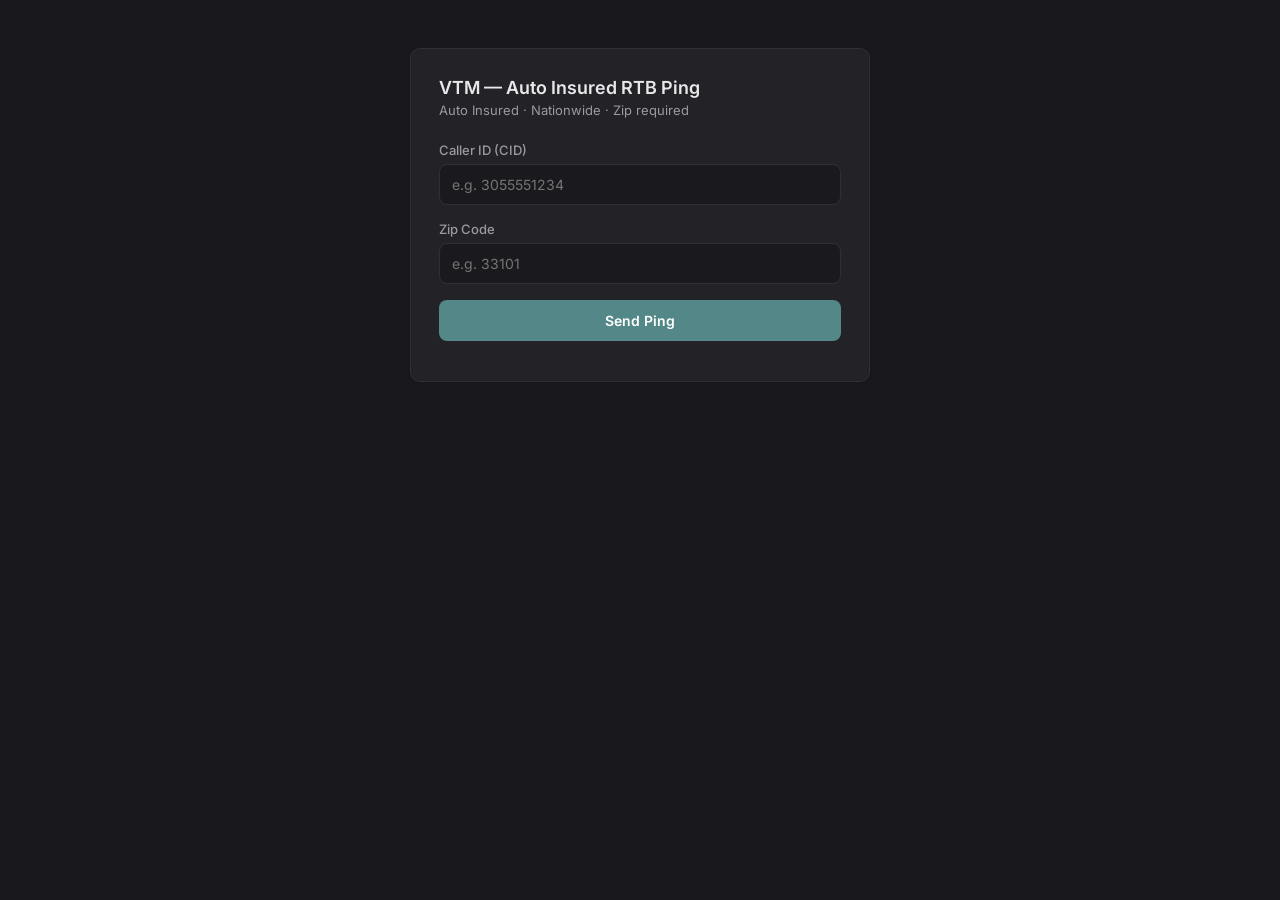
==== d2/index.html @ 8806aca2 "Create index.html" ====
<!DOCTYPE html>
<html lang="en">
<head>
<meta charset="UTF-8" />
<meta name="viewport" content="width=device-width, initial-scale=1.0" />
<title>D2 Ping Tab</title>
<link rel="preconnect" href="https://fonts.googleapis.com">
<link href="https://fonts.googleapis.com/css2?family=Inter:wght@400;500;600;700&display=swap" rel="stylesheet">
<style>
  :root {
    --accent: #548888;
    --accent-light: #6ba3a3;
    --bg: #18181c;
    --panel: #222227;
    --panel-border: #2f2f36;
    --text: #e8e8ea;
    --text-dim: #9a9aa2;
    --danger: #d9534f;
    --success: #4caf7d;
    --radius: 10px;
  }
  * { box-sizing: border-box; }
  body {
    margin: 0;
    font-family: 'Inter', sans-serif;
    background: var(--bg);
    color: var(--text);
    min-height: 100vh;
    display: flex;
    align-items: flex-start;
    justify-content: center;
    padding: 48px 16px;
  }
  .card {
    width: 100%;
    max-width: 460px;
    background: var(--panel);
    border: 1px solid var(--panel-border);
    border-radius: var(--radius);
    padding: 28px;
  }
  h1 {
    font-size: 18px;
    margin: 0 0 4px;
    font-weight: 600;
  }
  .subtitle {
    color: var(--text-dim);
    font-size: 13px;
    margin: 0 0 24px;
  }
  label {
    display: block;
    font-size: 13px;
    color: var(--text-dim);
    margin-bottom: 6px;
    font-weight: 500;
  }
  input {
    width: 100%;
    padding: 11px 12px;
    background: #1a1a1e;
    border: 1px solid var(--panel-border);
    border-radius: 8px;
    color: var(--text);
    font-size: 14px;
    font-family: inherit;
    margin-bottom: 16px;
  }
  input:focus {
    outline: none;
    border-color: var(--accent);
  }
  button {
    width: 100%;
    padding: 12px;
    background: var(--accent);
    border: none;
    border-radius: 8px;
    color: #fff;
    font-size: 14px;
    font-weight: 600;
    font-family: inherit;
    cursor: pointer;
    transition: background 0.15s ease;
  }
  button:hover:not(:disabled) { background: var(--accent-light); }
  button:disabled { opacity: 0.6; cursor: not-allowed; }

  .result {
    margin-top: 20px;
    padding: 18px;
    border-radius: 8px;
    border: 1px solid var(--panel-border);
    background: #1a1a1e;
    display: none;
  }
  .result.show { display: block; }
  .result.rejected { border-color: var(--danger); }
  .result.accepted { border-color: var(--success); }

  .row {
    display: flex;
    justify-content: space-between;
    align-items: baseline;
    padding: 6px 0;
    border-bottom: 1px solid var(--panel-border);
  }
  .row:last-child { border-bottom: none; }
  .row .label { color: var(--text-dim); font-size: 12px; }
  .row .value { font-size: 15px; font-weight: 600; }
  .did-value { color: var(--accent-light); font-size: 18px; }

  .buffer-bar-wrap {
    margin-top: 12px;
    height: 6px;
    background: #2a2a30;
    border-radius: 3px;
    overflow: hidden;
  }
  .buffer-bar {
    height: 100%;
    background: var(--success);
    transition: width 1s linear, background 0.3s ease;
  }
  .buffer-label {
    margin-top: 8px;
    font-size: 12px;
    color: var(--text-dim);
    text-align: center;
  }

  .status-msg {
    font-size: 13px;
    margin-top: 12px;
    text-align: center;
  }
  .status-msg.error { color: var(--danger); }

  .source-note {
    font-size: 11px;
    color: var(--text-dim);
    text-align: center;
    margin-top: 6px;
    font-style: italic;
  }
</style>
</head>
<body>

<div class="card">
  <h1>VTM — Auto Insured RTB Ping</h1>
  <p class="subtitle">Auto Insured · Nationwide · Zip required</p>

  <form id="pingForm">
    <label for="cid">Caller ID (CID)</label>
    <input type="text" id="cid" placeholder="e.g. 3055551234" required />

    <label for="zipcode">Zip Code</label>
    <input type="text" id="zipcode" placeholder="e.g. 33101" required maxlength="5" pattern="\d{5}" />

    <button type="submit" id="submitBtn">Send Ping</button>
  </form>

  <div id="statusMsg" class="status-msg"></div>

  <div id="result" class="result">
    <div class="row">
      <span class="label">DID</span>
      <span class="value did-value" id="didValue">—</span>
    </div>
    <div class="row">
      <span class="label">Bid Amount</span>
      <span class="value" id="bidValue">—</span>
    </div>
    <div class="row">
      <span class="label">Billable After</span>
      <span class="value" id="billableValue">—</span>
    </div>
    <div class="row">
      <span class="label">Transfer Window</span>
      <span class="value" id="transferWindowValue">—</span>
    </div>
    <div class="buffer-bar-wrap">
      <div class="buffer-bar" id="bufferBar" style="width: 100%;"></div>
    </div>
    <div class="buffer-label" id="bufferLabel">—</div>
    <div class="source-note" id="sourceNote"></div>
  </div>
</div>

<script>
  // Replace with your deployed Apps Script Web App /exec URL
  const RTB_APP_SCRIPT_URL = 'https://script.google.com/macros/s/AKfycbxrw4Zf8Yf7MOkzDj2O4l4LzUtFWVB7Uw5LGhTdc6dLKPDqALRR2hd-zcAfdBoPpTGG/exec';

  const form = document.getElementById('pingForm');
  const submitBtn = document.getElementById('submitBtn');
  const statusMsg = document.getElementById('statusMsg');
  const result = document.getElementById('result');
  const didValue = document.getElementById('didValue');
  const bidValue = document.getElementById('bidValue');
  const billableValue = document.getElementById('billableValue');
  const transferWindowValue = document.getElementById('transferWindowValue');
  const bufferBar = document.getElementById('bufferBar');
  const bufferLabel = document.getElementById('bufferLabel');
  const sourceNote = document.getElementById('sourceNote');

  let countdownTimer = null;

  form.addEventListener('submit', async (e) => {
    e.preventDefault();

    const cid = document.getElementById('cid').value.trim();
    const zipcode = document.getElementById('zipcode').value.trim();

    resetUI();
    submitBtn.disabled = true;
    submitBtn.textContent = 'Pinging...';

    try {
      const res = await fetch(RTB_APP_SCRIPT_URL, {
        method: 'POST',
        headers: { 'Content-Type': 'text/plain;charset=utf-8' }, // avoids CORS preflight on Apps Script
        body: JSON.stringify({ cid, zipcode })
      });

      const data = await res.json();

      if (data.error) {
        showStatus(data.rejected ? `Rejected: ${data.rejectReason}` : data.message, true);
      } else {
        showResult(data);
      }
    } catch (err) {
      showStatus('Network error — could not reach the ping service.', true);
    } finally {
      submitBtn.disabled = false;
      submitBtn.textContent = 'Send Ping';
    }
  });

  function resetUI() {
    statusMsg.textContent = '';
    statusMsg.classList.remove('error');
    result.classList.remove('show', 'accepted', 'rejected');
    if (countdownTimer) clearInterval(countdownTimer);
  }

  function showStatus(msg, isError) {
    statusMsg.textContent = msg;
    if (isError) statusMsg.classList.add('error');
  }

  function showResult(data) {
    didValue.textContent = data.did || '—';
    bidValue.textContent = data.bidAmount != null ? `$${Number(data.bidAmount).toFixed(2)}` : '—';
    transferWindowValue.textContent = data.transferWindowSeconds != null ? `${data.transferWindowSeconds}s` : '—';
    result.classList.add('show', 'accepted');

    const seconds = data.billableAfterSeconds;

    if (seconds == null) {
      billableValue.textContent = 'Not returned';
      bufferLabel.textContent = 'VTM ping didn\'t return a billable-duration field this time';
      bufferBar.style.width = '0%';
      sourceNote.textContent = data.billableDurationNote
        ? `bidTerms says: "${data.billableDurationNote}"`
        : 'Check the Raw Response column in the Sheet log for this ping to find the actual field name.';
      return;
    }

    billableValue.textContent = `${seconds}s`;
    sourceNote.textContent = `Source field: ${data.billableDurationSource}`;
    startBillableCountdown(seconds);
  }

  // Counts down toward the moment the call BECOMES billable (not a transfer deadline)
  function startBillableCountdown(totalSeconds) {
    let elapsed = 0;
    updateBillableDisplay(elapsed, totalSeconds);

    countdownTimer = setInterval(() => {
      elapsed += 1;
      updateBillableDisplay(elapsed, totalSeconds);

      if (elapsed >= totalSeconds) {
        clearInterval(countdownTimer);
        bufferLabel.textContent = 'Call is now billable';
        bufferBar.style.background = 'var(--success)';
      }
    }, 1000);
  }

  function updateBillableDisplay(elapsed, total) {
    const pct = Math.min(100, (elapsed / total) * 100);
    bufferBar.style.width = `${pct}%`;
    bufferBar.style.background = pct >= 100 ? 'var(--success)' : var_accent();
    const remaining = Math.max(0, total - elapsed);
    bufferLabel.textContent = remaining > 0
      ? `${remaining}s until this call becomes billable`
      : 'Call is now billable';
  }

  function var_accent() {
    return getComputedStyle(document.documentElement).getPropertyValue('--accent').trim();
  }
</script>

</body>
</html>
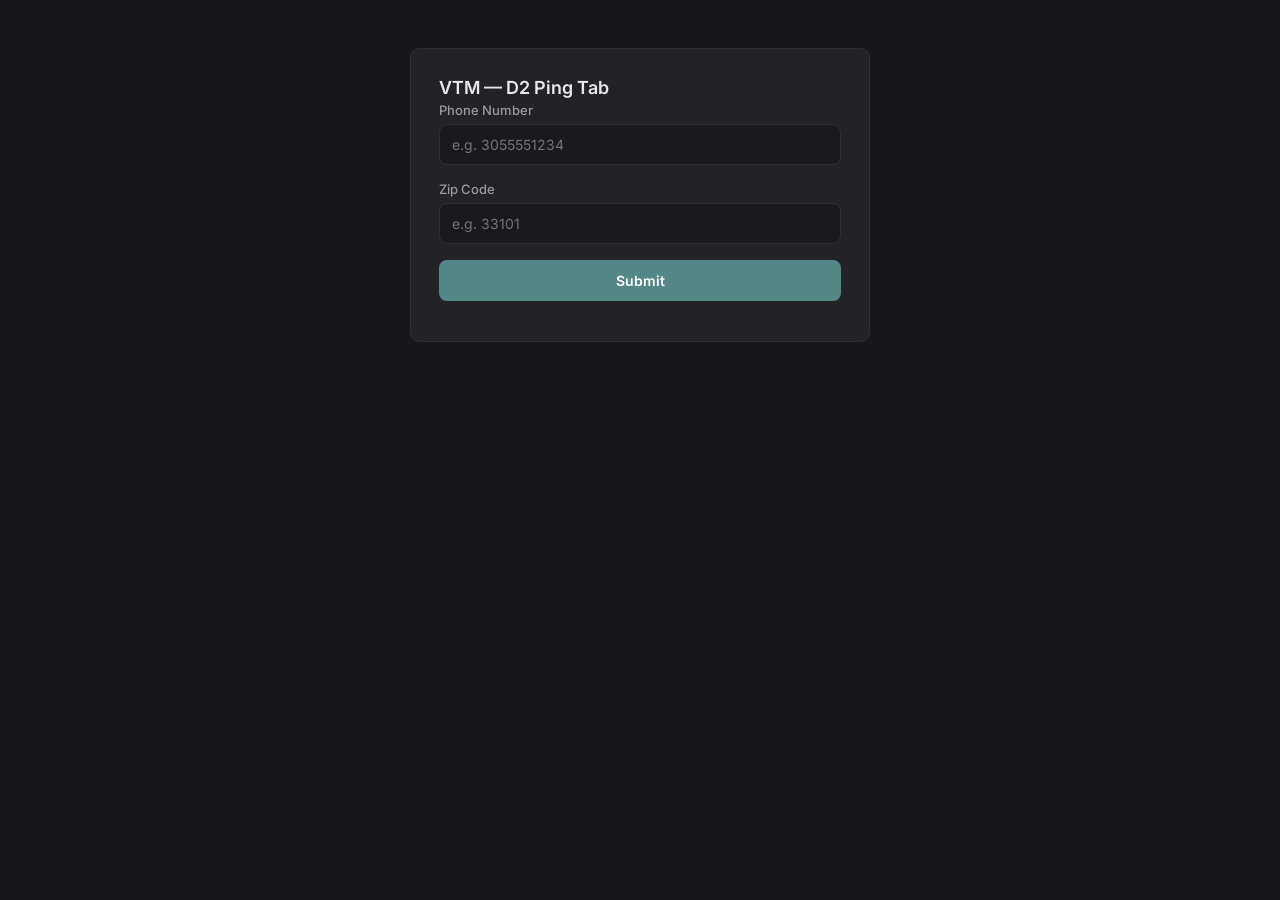
==== commit f3979e36: "Update index.html" ====
--- a/d2/index.html
+++ b/d2/index.html
@@ -149,17 +149,16 @@
 <body>
 
 <div class="card">
-  <h1>VTM — Auto Insured RTB Ping</h1>
-  <p class="subtitle">Auto Insured · Nationwide · Zip required</p>
+  <h1>VTM — D2 Ping Tab</h1>
 
   <form id="pingForm">
-    <label for="cid">Caller ID (CID)</label>
+    <label for="cid">Phone Number</label>
     <input type="text" id="cid" placeholder="e.g. 3055551234" required />
 
     <label for="zipcode">Zip Code</label>
     <input type="text" id="zipcode" placeholder="e.g. 33101" required maxlength="5" pattern="\d{5}" />
 
-    <button type="submit" id="submitBtn">Send Ping</button>
+    <button type="submit" id="submitBtn">Submit</button>
   </form>
 
   <div id="statusMsg" class="status-msg"></div>
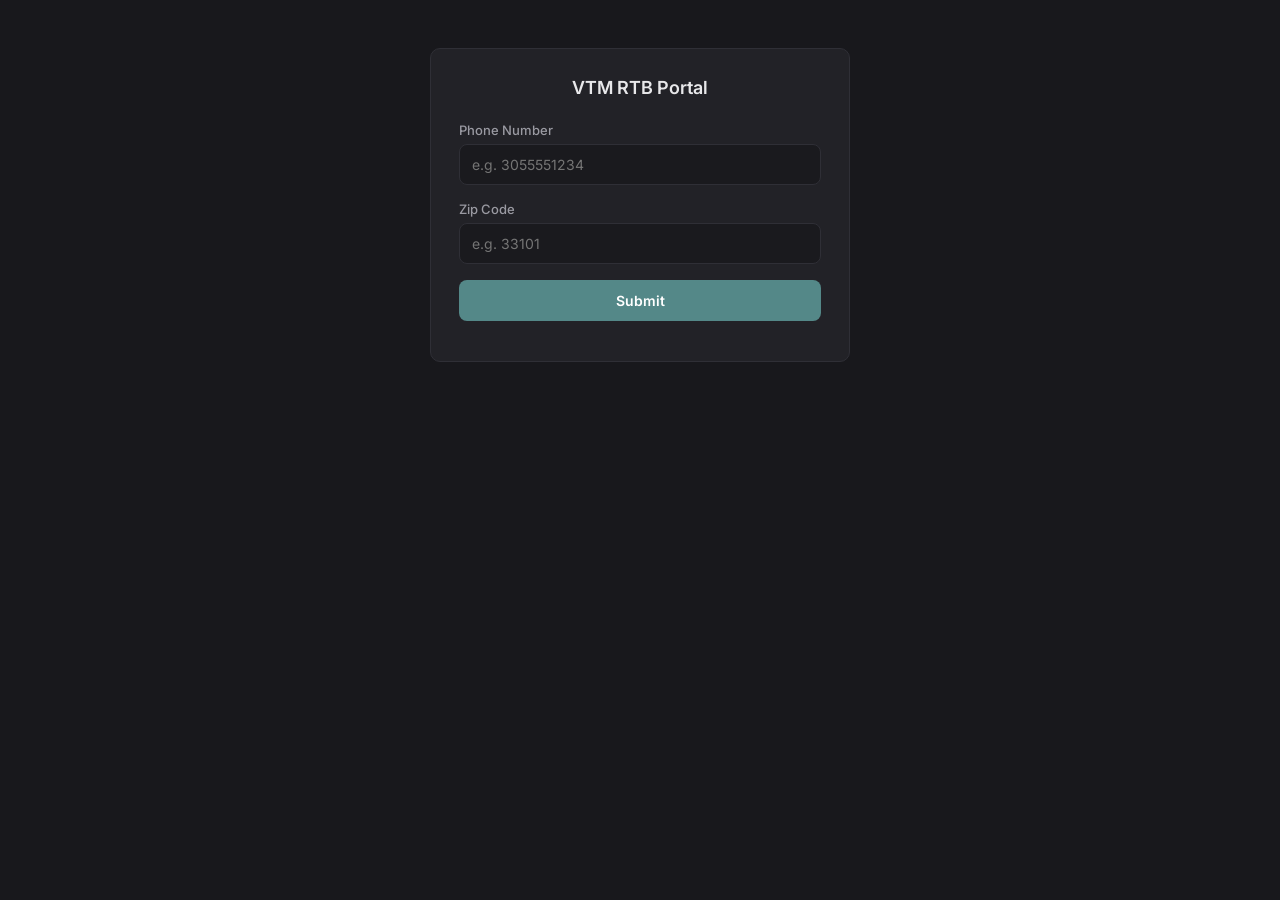
==== commit bbe653ae: "Update index.html" ====
--- a/d2/index.html
+++ b/d2/index.html
@@ -3,7 +3,7 @@
 <head>
 <meta charset="UTF-8" />
 <meta name="viewport" content="width=device-width, initial-scale=1.0" />
-<title>D2 Ping Tab</title>
+<title>VTM RTB Portal</title>
 <link rel="preconnect" href="https://fonts.googleapis.com">
 <link href="https://fonts.googleapis.com/css2?family=Inter:wght@400;500;600;700&display=swap" rel="stylesheet">
 <style>
@@ -33,29 +33,14 @@
   }
   .card {
     width: 100%;
-    max-width: 460px;
+    max-width: 420px;
     background: var(--panel);
     border: 1px solid var(--panel-border);
     border-radius: var(--radius);
     padding: 28px;
   }
-  h1 {
-    font-size: 18px;
-    margin: 0 0 4px;
-    font-weight: 600;
-  }
-  .subtitle {
-    color: var(--text-dim);
-    font-size: 13px;
-    margin: 0 0 24px;
-  }
-  label {
-    display: block;
-    font-size: 13px;
-    color: var(--text-dim);
-    margin-bottom: 6px;
-    font-weight: 500;
-  }
+  h1 { font-size: 18px; margin: 0 0 24px; font-weight: 600; text-align: center; }
+  label { display: block; font-size: 13px; color: var(--text-dim); margin-bottom: 6px; font-weight: 500; }
   input {
     width: 100%;
     padding: 11px 12px;
@@ -67,10 +52,7 @@
     font-family: inherit;
     margin-bottom: 16px;
   }
-  input:focus {
-    outline: none;
-    border-color: var(--accent);
-  }
+  input:focus { outline: none; border-color: var(--accent); }
   button {
     width: 100%;
     padding: 12px;
@@ -87,69 +69,50 @@
   button:hover:not(:disabled) { background: var(--accent-light); }
   button:disabled { opacity: 0.6; cursor: not-allowed; }
 
+  /* Minimal Results Box */
   .result {
     margin-top: 20px;
-    padding: 18px;
+    padding: 16px;
     border-radius: 8px;
     border: 1px solid var(--panel-border);
     background: #1a1a1e;
     display: none;
   }
   .result.show { display: block; }
-  .result.rejected { border-color: var(--danger); }
-  .result.accepted { border-color: var(--success); }
-
+  
   .row {
     display: flex;
     justify-content: space-between;
-    align-items: baseline;
-    padding: 6px 0;
-    border-bottom: 1px solid var(--panel-border);
-  }
-  .row:last-child { border-bottom: none; }
-  .row .label { color: var(--text-dim); font-size: 12px; }
-  .row .value { font-size: 15px; font-weight: 600; }
-  .did-value { color: var(--accent-light); font-size: 18px; }
-
-  .buffer-bar-wrap {
-    margin-top: 12px;
-    height: 6px;
-    background: #2a2a30;
-    border-radius: 3px;
-    overflow: hidden;
-  }
-  .buffer-bar {
-    height: 100%;
-    background: var(--success);
-    transition: width 1s linear, background 0.3s ease;
-  }
-  .buffer-label {
-    margin-top: 8px;
-    font-size: 12px;
-    color: var(--text-dim);
-    text-align: center;
-  }
-
-  .status-msg {
-    font-size: 13px;
-    margin-top: 12px;
-    text-align: center;
-  }
+    align-items: center;
+    padding: 10px 0;
+  }
+  .row:first-child { border-bottom: 1px solid var(--panel-border); }
+  
+  .label { color: var(--text-dim); font-size: 13px; font-weight: 500; }
+  .value { font-size: 16px; font-weight: 600; }
+  .did-value { color: var(--accent-light); font-size: 18px; letter-spacing: 0.5px; }
+
+  .did-wrap { display: flex; align-items: center; gap: 8px; }
+  .copy-btn {
+    width: auto; padding: 4px 10px; font-size: 11px; font-weight: 600;
+    background: #2a2a30; border: 1px solid var(--panel-border);
+    color: var(--text-dim); border-radius: 6px;
+  }
+  .copy-btn:hover:not(:disabled) { background: var(--accent); color: #fff; border-color: var(--accent); }
+  .copy-btn.copied { background: var(--success); color: #fff; border-color: var(--success); }
+
+  .buffer-bar-wrap { margin-top: 12px; height: 6px; background: #2a2a30; border-radius: 3px; overflow: hidden; }
+  .buffer-bar { height: 100%; background: var(--accent); transition: width 1s linear, background 0.3s ease; }
+  .buffer-label { margin-top: 8px; font-size: 12px; color: var(--text-dim); text-align: center; }
+  
+  .status-msg { font-size: 13px; margin-top: 12px; text-align: center; font-weight: 500; }
   .status-msg.error { color: var(--danger); }
-
-  .source-note {
-    font-size: 11px;
-    color: var(--text-dim);
-    text-align: center;
-    margin-top: 6px;
-    font-style: italic;
-  }
 </style>
 </head>
 <body>
 
 <div class="card">
-  <h1>VTM — D2 Ping Tab</h1>
+  <h1>VTM RTB Portal</h1>
 
   <form id="pingForm">
     <label for="cid">Phone Number</label>
@@ -164,32 +127,29 @@
   <div id="statusMsg" class="status-msg"></div>
 
   <div id="result" class="result">
+    <!-- ONLY DID -->
     <div class="row">
       <span class="label">DID</span>
-      <span class="value did-value" id="didValue">—</span>
+      <span class="did-wrap">
+        <span class="value did-value" id="didValue">—</span>
+        <button type="button" class="copy-btn" id="copyBtn">Copy</button>
+      </span>
     </div>
+
+    <!-- ONLY BUFFER TIME -->
     <div class="row">
-      <span class="label">Bid Amount</span>
-      <span class="value" id="bidValue">—</span>
+      <span class="label">Buffer Time</span>
+      <span class="value" id="bufferTimeValue">—</span>
     </div>
-    <div class="row">
-      <span class="label">Billable After</span>
-      <span class="value" id="billableValue">—</span>
-    </div>
-    <div class="row">
-      <span class="label">Transfer Window</span>
-      <span class="value" id="transferWindowValue">—</span>
-    </div>
+    
     <div class="buffer-bar-wrap">
-      <div class="buffer-bar" id="bufferBar" style="width: 100%;"></div>
+      <div class="buffer-bar" id="bufferBar" style="width: 0%;"></div>
     </div>
     <div class="buffer-label" id="bufferLabel">—</div>
-    <div class="source-note" id="sourceNote"></div>
   </div>
 </div>
 
 <script>
-  // Replace with your deployed Apps Script Web App /exec URL
   const RTB_APP_SCRIPT_URL = 'https://script.google.com/macros/s/AKfycbxrw4Zf8Yf7MOkzDj2O4l4LzUtFWVB7Uw5LGhTdc6dLKPDqALRR2hd-zcAfdBoPpTGG/exec';
 
   const form = document.getElementById('pingForm');
@@ -197,29 +157,27 @@
   const statusMsg = document.getElementById('statusMsg');
   const result = document.getElementById('result');
   const didValue = document.getElementById('didValue');
-  const bidValue = document.getElementById('bidValue');
-  const billableValue = document.getElementById('billableValue');
-  const transferWindowValue = document.getElementById('transferWindowValue');
+  const copyBtn = document.getElementById('copyBtn');
+  const bufferTimeValue = document.getElementById('bufferTimeValue');
   const bufferBar = document.getElementById('bufferBar');
   const bufferLabel = document.getElementById('bufferLabel');
-  const sourceNote = document.getElementById('sourceNote');
 
   let countdownTimer = null;
+  let copyResetTimer = null;
 
   form.addEventListener('submit', async (e) => {
     e.preventDefault();
-
     const cid = document.getElementById('cid').value.trim();
     const zipcode = document.getElementById('zipcode').value.trim();
 
     resetUI();
     submitBtn.disabled = true;
-    submitBtn.textContent = 'Pinging...';
+    submitBtn.textContent = 'Submitting...';
 
     try {
       const res = await fetch(RTB_APP_SCRIPT_URL, {
         method: 'POST',
-        headers: { 'Content-Type': 'text/plain;charset=utf-8' }, // avoids CORS preflight on Apps Script
+        headers: { 'Content-Type': 'text/plain;charset=utf-8' },
         body: JSON.stringify({ cid, zipcode })
       });
 
@@ -231,17 +189,43 @@
         showResult(data);
       }
     } catch (err) {
-      showStatus('Network error — could not reach the ping service.', true);
+      showStatus('Network error — could not reach ping service.', true);
     } finally {
       submitBtn.disabled = false;
-      submitBtn.textContent = 'Send Ping';
+      submitBtn.textContent = 'Submit';
     }
+  });
+
+  copyBtn.addEventListener('click', async () => {
+    const did = didValue.textContent.trim();
+    if (!did || did === '—') return;
+
+    try {
+      await navigator.clipboard.writeText(did);
+    } catch (err) {
+      const temp = document.createElement('textarea');
+      temp.value = did;
+      document.body.appendChild(temp);
+      temp.select();
+      document.execCommand('copy');
+      document.body.removeChild(temp);
+    }
+
+    copyBtn.textContent = 'Copied!';
+    copyBtn.classList.add('copied');
+    if (copyResetTimer) clearTimeout(copyResetTimer);
+    copyResetTimer = setTimeout(() => {
+      copyBtn.textContent = 'Copy';
+      copyBtn.classList.remove('copied');
+    }, 1500);
   });
 
   function resetUI() {
     statusMsg.textContent = '';
     statusMsg.classList.remove('error');
-    result.classList.remove('show', 'accepted', 'rejected');
+    result.classList.remove('show');
+    copyBtn.textContent = 'Copy';
+    copyBtn.classList.remove('copied');
     if (countdownTimer) clearInterval(countdownTimer);
   }
 
@@ -252,56 +236,43 @@
 
   function showResult(data) {
     didValue.textContent = data.did || '—';
-    bidValue.textContent = data.bidAmount != null ? `$${Number(data.bidAmount).toFixed(2)}` : '—';
-    transferWindowValue.textContent = data.transferWindowSeconds != null ? `${data.transferWindowSeconds}s` : '—';
-    result.classList.add('show', 'accepted');
-
-    const seconds = data.billableAfterSeconds;
-
-    if (seconds == null) {
-      billableValue.textContent = 'Not returned';
-      bufferLabel.textContent = 'VTM ping didn\'t return a billable-duration field this time';
+    result.classList.add('show');
+
+    const totalSeconds = data.bufferTimeSeconds;
+
+    if (totalSeconds == null) {
+      bufferTimeValue.textContent = 'N/A';
+      bufferLabel.textContent = 'No buffer duration returned';
       bufferBar.style.width = '0%';
-      sourceNote.textContent = data.billableDurationNote
-        ? `bidTerms says: "${data.billableDurationNote}"`
-        : 'Check the Raw Response column in the Sheet log for this ping to find the actual field name.';
       return;
     }
 
-    billableValue.textContent = `${seconds}s`;
-    sourceNote.textContent = `Source field: ${data.billableDurationSource}`;
-    startBillableCountdown(seconds);
-  }
-
-  // Counts down toward the moment the call BECOMES billable (not a transfer deadline)
-  function startBillableCountdown(totalSeconds) {
+    bufferTimeValue.textContent = `${totalSeconds}s`;
+    startBufferCountdown(totalSeconds);
+  }
+
+  function startBufferCountdown(totalSeconds) {
     let elapsed = 0;
-    updateBillableDisplay(elapsed, totalSeconds);
+    updateDisplay(elapsed, totalSeconds);
 
     countdownTimer = setInterval(() => {
       elapsed += 1;
-      updateBillableDisplay(elapsed, totalSeconds);
+      updateDisplay(elapsed, totalSeconds);
 
       if (elapsed >= totalSeconds) {
         clearInterval(countdownTimer);
-        bufferLabel.textContent = 'Call is now billable';
+        bufferLabel.textContent = 'Buffer time reached (Billable)';
         bufferBar.style.background = 'var(--success)';
       }
     }, 1000);
   }
 
-  function updateBillableDisplay(elapsed, total) {
+  function updateDisplay(elapsed, total) {
     const pct = Math.min(100, (elapsed / total) * 100);
     bufferBar.style.width = `${pct}%`;
-    bufferBar.style.background = pct >= 100 ? 'var(--success)' : var_accent();
+    bufferBar.style.background = pct >= 100 ? 'var(--success)' : getComputedStyle(document.documentElement).getPropertyValue('--accent').trim();
     const remaining = Math.max(0, total - elapsed);
-    bufferLabel.textContent = remaining > 0
-      ? `${remaining}s until this call becomes billable`
-      : 'Call is now billable';
-  }
-
-  function var_accent() {
-    return getComputedStyle(document.documentElement).getPropertyValue('--accent').trim();
+    bufferLabel.textContent = remaining > 0 ? `${remaining}s remaining in buffer` : 'Buffer time reached (Billable)';
   }
 </script>
 
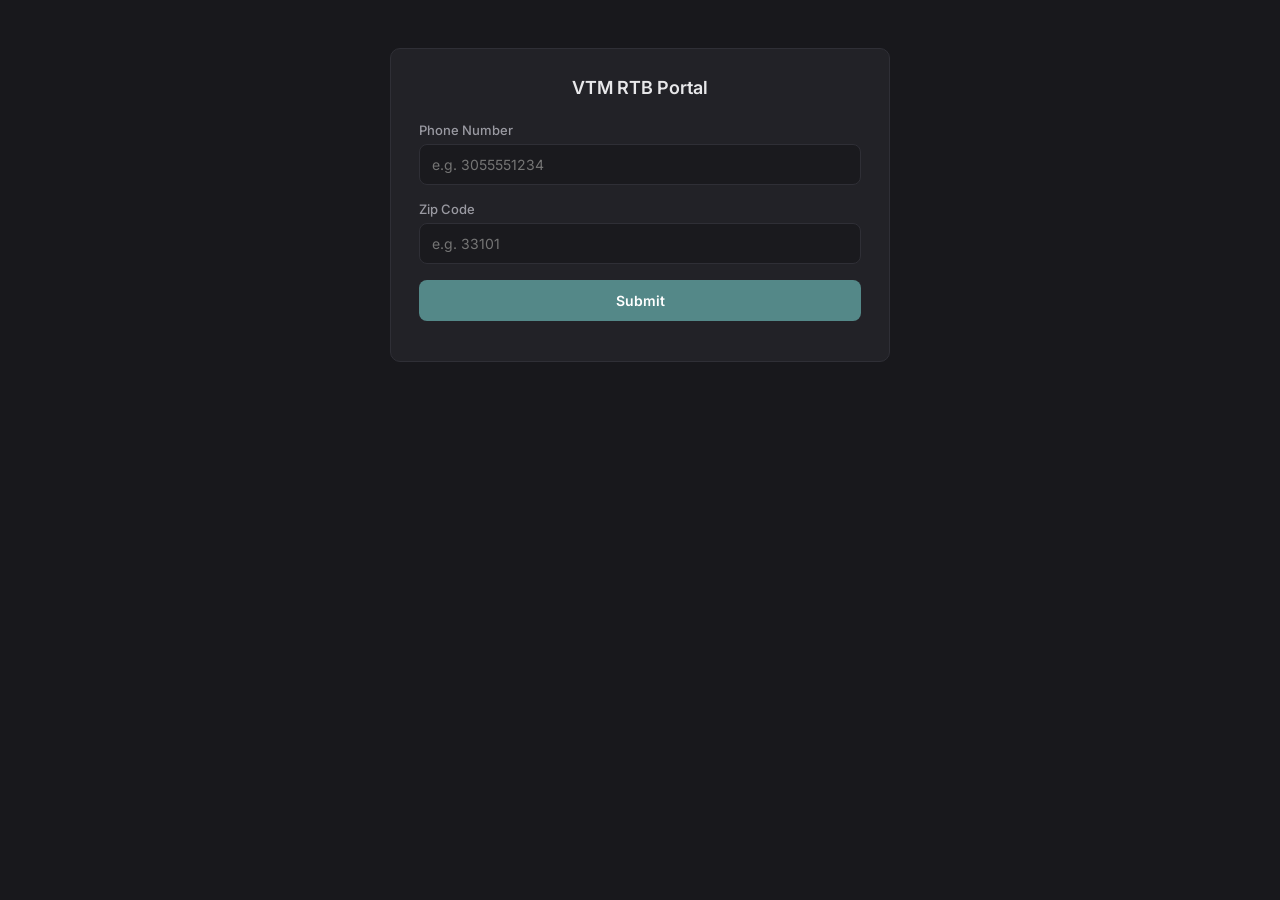
==== commit 60de60d4: "Update index.html" ====
--- a/d2/index.html
+++ b/d2/index.html
@@ -33,7 +33,7 @@
   }
   .card {
     width: 100%;
-    max-width: 420px;
+    max-width: 500px;
     background: var(--panel);
     border: 1px solid var(--panel-border);
     border-radius: var(--radius);
@@ -69,7 +69,7 @@
   button:hover:not(:disabled) { background: var(--accent-light); }
   button:disabled { opacity: 0.6; cursor: not-allowed; }
 
-  /* Minimal Results Box */
+  /* Results Box */
   .result {
     margin-top: 20px;
     padding: 16px;
@@ -100,10 +100,6 @@
   }
   .copy-btn:hover:not(:disabled) { background: var(--accent); color: #fff; border-color: var(--accent); }
   .copy-btn.copied { background: var(--success); color: #fff; border-color: var(--success); }
-
-  .buffer-bar-wrap { margin-top: 12px; height: 6px; background: #2a2a30; border-radius: 3px; overflow: hidden; }
-  .buffer-bar { height: 100%; background: var(--accent); transition: width 1s linear, background 0.3s ease; }
-  .buffer-label { margin-top: 8px; font-size: 12px; color: var(--text-dim); text-align: center; }
   
   .status-msg { font-size: 13px; margin-top: 12px; text-align: center; font-weight: 500; }
   .status-msg.error { color: var(--danger); }
@@ -136,16 +132,11 @@
       </span>
     </div>
 
-    <!-- ONLY BUFFER TIME -->
+    <!-- ONLY STATIC BUFFER TIME -->
     <div class="row">
       <span class="label">Buffer Time</span>
       <span class="value" id="bufferTimeValue">—</span>
     </div>
-    
-    <div class="buffer-bar-wrap">
-      <div class="buffer-bar" id="bufferBar" style="width: 0%;"></div>
-    </div>
-    <div class="buffer-label" id="bufferLabel">—</div>
   </div>
 </div>
 
@@ -159,10 +150,7 @@
   const didValue = document.getElementById('didValue');
   const copyBtn = document.getElementById('copyBtn');
   const bufferTimeValue = document.getElementById('bufferTimeValue');
-  const bufferBar = document.getElementById('bufferBar');
-  const bufferLabel = document.getElementById('bufferLabel');
-
-  let countdownTimer = null;
+
   let copyResetTimer = null;
 
   form.addEventListener('submit', async (e) => {
@@ -226,7 +214,6 @@
     result.classList.remove('show');
     copyBtn.textContent = 'Copy';
     copyBtn.classList.remove('copied');
-    if (countdownTimer) clearInterval(countdownTimer);
   }
 
   function showStatus(msg, isError) {
@@ -236,43 +223,8 @@
 
   function showResult(data) {
     didValue.textContent = data.did || '—';
+    bufferTimeValue.textContent = data.bufferTimeSeconds != null ? `${data.bufferTimeSeconds}s` : 'N/A';
     result.classList.add('show');
-
-    const totalSeconds = data.bufferTimeSeconds;
-
-    if (totalSeconds == null) {
-      bufferTimeValue.textContent = 'N/A';
-      bufferLabel.textContent = 'No buffer duration returned';
-      bufferBar.style.width = '0%';
-      return;
-    }
-
-    bufferTimeValue.textContent = `${totalSeconds}s`;
-    startBufferCountdown(totalSeconds);
-  }
-
-  function startBufferCountdown(totalSeconds) {
-    let elapsed = 0;
-    updateDisplay(elapsed, totalSeconds);
-
-    countdownTimer = setInterval(() => {
-      elapsed += 1;
-      updateDisplay(elapsed, totalSeconds);
-
-      if (elapsed >= totalSeconds) {
-        clearInterval(countdownTimer);
-        bufferLabel.textContent = 'Buffer time reached (Billable)';
-        bufferBar.style.background = 'var(--success)';
-      }
-    }, 1000);
-  }
-
-  function updateDisplay(elapsed, total) {
-    const pct = Math.min(100, (elapsed / total) * 100);
-    bufferBar.style.width = `${pct}%`;
-    bufferBar.style.background = pct >= 100 ? 'var(--success)' : getComputedStyle(document.documentElement).getPropertyValue('--accent').trim();
-    const remaining = Math.max(0, total - elapsed);
-    bufferLabel.textContent = remaining > 0 ? `${remaining}s remaining in buffer` : 'Buffer time reached (Billable)';
   }
 </script>
 
